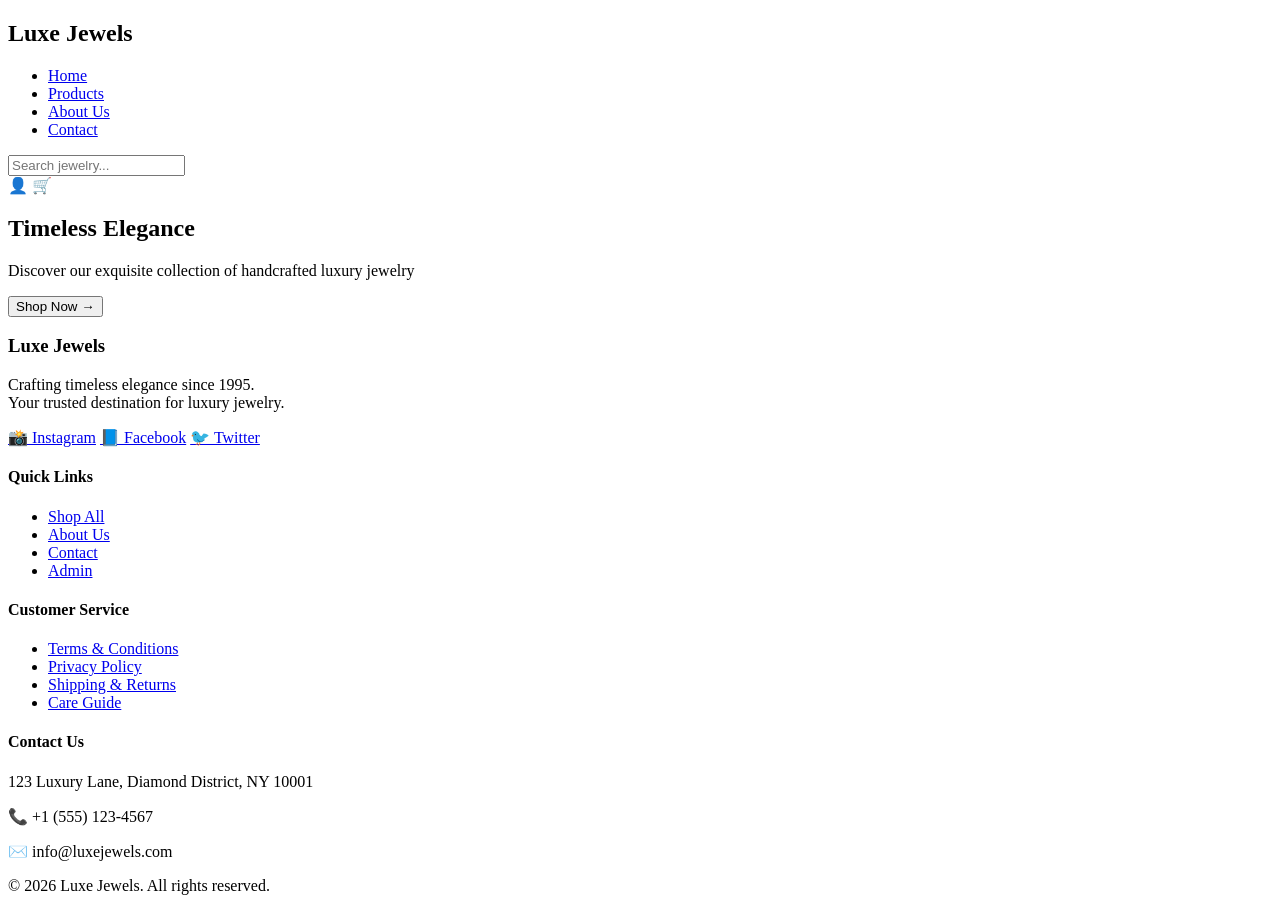
==== index.html @ 54682df0 "Add files via upload" ====
<!DOCTYPE html>
<html lang="en">
<head>
  <meta charset="UTF-8">
  <meta name="viewport" content="width=device-width, initial-scale=1.0">
  <title>Luxe Jewels</title>
  <link rel="stylesheet" href="css/style.css">
</head>
<body>
  <!-- Header -->
  <header>
    <nav class="navbar">
      <h1 class="logo">Luxe Jewels</h1>
      <ul class="nav-links">
        <li><a href="index.html">Home</a></li>
        <li><a href="products.html">Products</a></li>
        <li><a href="about.html">About Us</a></li>
        <li><a href="contact.html">Contact</a></li>
      </ul>
      <input type="text" placeholder="Search jewelry..." class="search-bar">
      <div class="icons">
        <span>👤</span>
        <span>🛒</span>
      </div>
    </nav>
  </header>

  <!-- Hero Banner -->
  <section class="hero">
    <h2>Timeless Elegance</h2>
    <p>Discover our exquisite collection of handcrafted luxury jewelry</p>
    <button onclick="shopNow()">Shop Now →</button>
  </section>

  <!-- Footer -->
<footer class="footer">
  <div class="footer-container">
    <!-- Brand Info -->
    <div class="footer-section">
      <h3>Luxe Jewels</h3>
      <p>Crafting timeless elegance since 1995.<br>Your trusted destination for luxury jewelry.</p>
      <div class="social-icons">
        <a href="#">📸 Instagram</a>
        <a href="#">📘 Facebook</a>
        <a href="#">🐦 Twitter</a>
      </div>
    </div>

    <!-- Quick Links -->
    <div class="footer-section">
      <h4>Quick Links</h4>
      <ul>
        <li><a href="products.html">Shop All</a></li>
        <li><a href="about.html">About Us</a></li>
        <li><a href="contact.html">Contact</a></li>
        <li><a href="#">Admin</a></li>
      </ul>
    </div>

    <!-- Customer Service -->
    <div class="footer-section">
      <h4>Customer Service</h4>
      <ul>
        <li><a href="#">Terms & Conditions</a></li>
        <li><a href="#">Privacy Policy</a></li>
        <li><a href="#">Shipping & Returns</a></li>
        <li><a href="#">Care Guide</a></li>
      </ul>
    </div>

    <!-- Contact Us -->
    <div class="footer-section">
      <h4>Contact Us</h4>
      <p>123 Luxury Lane, Diamond District, NY 10001</p>
      <p>📞 +1 (555) 123-4567</p>
      <p>✉️ info@luxejewels.com</p>
    </div>
  </div>
  <p class="footer-bottom">© 2026 Luxe Jewels. All rights reserved.</p>
</footer>
</body>
</html>
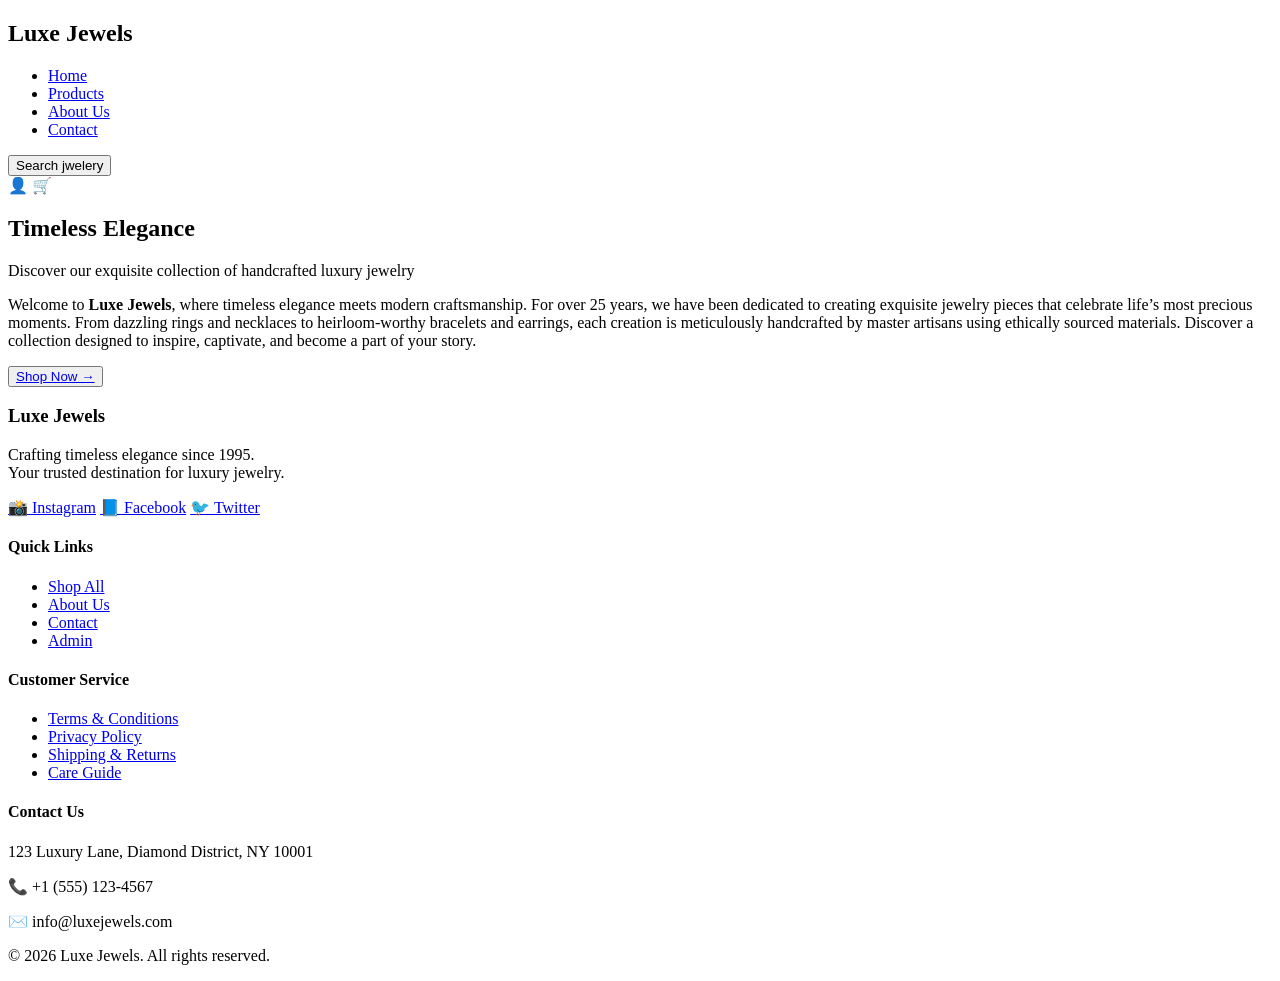
==== commit 9f09650f: "Add files via upload" ====
--- a/index.html
+++ b/index.html
@@ -7,6 +7,7 @@
   <link rel="stylesheet" href="css/style.css">
 </head>
 <body>
+  
   <!-- Header -->
   <header>
     <nav class="navbar">
@@ -17,10 +18,11 @@
         <li><a href="about.html">About Us</a></li>
         <li><a href="contact.html">Contact</a></li>
       </ul>
-      <input type="text" placeholder="Search jewelry..." class="search-bar">
+      <button onclick="search()" aria-placeholder="Search" class="search-bar"> Search jwelery </button>
+      
       <div class="icons">
-        <span>👤</span>
-        <span>🛒</span>
+        <span class="chang">👤</span>
+        <span class="chang">🛒</span>
       </div>
     </nav>
   </header>
@@ -29,10 +31,20 @@
   <section class="hero">
     <h2>Timeless Elegance</h2>
     <p>Discover our exquisite collection of handcrafted luxury jewelry</p>
-    <button onclick="shopNow()">Shop Now →</button>
   </section>
+  <section class="intro">
+  <p>
+    Welcome to <strong>Luxe Jewels</strong>, where timeless elegance meets modern craftsmanship. 
+    For over 25 years, we have been dedicated to creating exquisite jewelry pieces that celebrate 
+    life’s most precious moments. From dazzling rings and necklaces to heirloom-worthy bracelets 
+    and earrings, each creation is meticulously handcrafted by master artisans using ethically 
+    sourced materials. Discover a collection designed to inspire, captivate, and become a part 
+    of your story.
+  </p>
+  <button onclick="shopNow()"><a href="products.html" class="changes">Shop Now →</a></button>
+</section>
 
-  <!-- Footer -->
+   <!-- Footer -->
 <footer class="footer">
   <div class="footer-container">
     <!-- Brand Info -->
@@ -45,8 +57,7 @@
         <a href="#">🐦 Twitter</a>
       </div>
     </div>
-
-    <!-- Quick Links -->
+  <!-- Quick Links -->
     <div class="footer-section">
       <h4>Quick Links</h4>
       <ul>
@@ -56,6 +67,7 @@
         <li><a href="#">Admin</a></li>
       </ul>
     </div>
+   
 
     <!-- Customer Service -->
     <div class="footer-section">
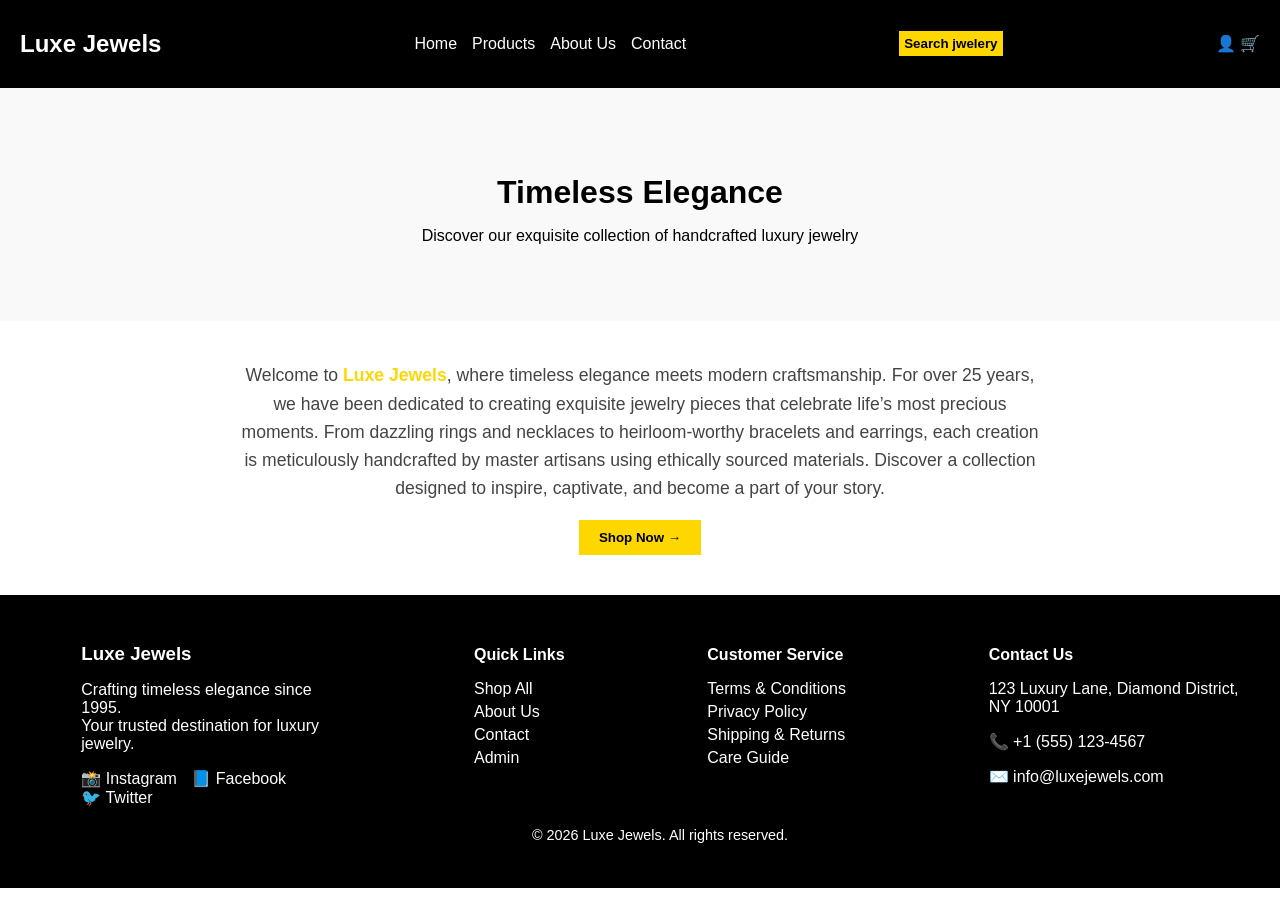
==== commit cb5fe2e3: "Update index.html" ====
--- a/index.html
+++ b/index.html
@@ -4,7 +4,7 @@
   <meta charset="UTF-8">
   <meta name="viewport" content="width=device-width, initial-scale=1.0">
   <title>Luxe Jewels</title>
-  <link rel="stylesheet" href="css/style.css">
+  <link rel="stylesheet" href="style.css">
 </head>
 <body>
   
@@ -18,7 +18,7 @@
         <li><a href="about.html">About Us</a></li>
         <li><a href="contact.html">Contact</a></li>
       </ul>
-      <button onclick="search()" aria-placeholder="Search" class="search-bar"> Search jwelery </button>
+      <button onclick="search()" class="search-bar"> Search jwelery </button>
       
       <div class="icons">
         <span class="chang">👤</span>
@@ -41,7 +41,9 @@
     sourced materials. Discover a collection designed to inspire, captivate, and become a part 
     of your story.
   </p>
-  <button onclick="shopNow()"><a href="products.html" class="changes">Shop Now →</a></button>
+  <button onclick="shopNow()">
+    <a href="products.html" class="changes">Shop Now →</a>
+  </button>
 </section>
 
    <!-- Footer -->
@@ -91,4 +93,4 @@
   <p class="footer-bottom">© 2026 Luxe Jewels. All rights reserved.</p>
 </footer>
 </body>
-</html>+</html>
--- a/style.css
+++ b/style.css
@@ -0,0 +1,247 @@
+body {
+  font-family: Arial, sans-serif;
+  margin: 0;
+  background-image: url("assets/images/c:\images\Green.jpg"); /* path to your image */
+  background-size: cover;   /* makes the image cover the whole area */
+  background-position: center; /* centers the image */
+  background-repeat: no-repeat; 
+
+}
+
+.navbar {
+  display: flex;
+  justify-content: space-between;
+  align-items: center;
+  background: #000;
+  color: #fff;
+  padding: 10px 20px;
+}
+
+.nav-links {
+  list-style: none;
+  display: flex;
+  gap: 15px;
+}
+
+.nav-links a {
+  color: #fff;
+  text-decoration: none;
+}
+
+.search-bar {
+  padding: 5px;
+  background: gold;
+  border: black;
+  cursor: pointer;
+  font-weight: bold;
+}
+
+
+
+.hero {
+  text-align: center;
+  padding: 60px 20px;
+  background: #f9f9f9;
+}
+
+.hero h2 {
+  font-size: 2rem;
+  margin-bottom: 10px;
+}
+
+.hero button {
+  background: gold;
+  border: none;
+  padding: 10px 20px;
+  cursor: pointer;
+  font-weight: bold;
+}
+.intro {
+  max-width: 800px;
+  margin: 40px auto;
+  text-align: center;
+  font-size: 1.1rem;
+  line-height: 1.6;
+  color: #444;
+}
+.intro strong {
+  color: gold; 
+}
+.intro button {
+   background: gold;
+  border: black;
+  padding: 10px 20px;
+  cursor: pointer;
+  font-weight: bold;
+}
+
+.img:hover {
+  transform: scale(1.05);
+  transition: 0.3s;
+}
+.icon {
+  width: 24px;
+  height: 24px;
+  vertical-align: middle;
+}
+.products {
+  text-align: center;
+  padding: 40px 20px;
+}
+
+.product-grid {
+  display: grid;
+  grid-template-columns: repeat(auto-fit, minmax(220px, 1fr));
+  gap: 20px;
+  margin-top: 30px;
+}
+
+.product-card {
+  border: 1px solid #ddd;
+  padding: 15px;
+  border-radius: 8px;
+  background: #fff;
+}
+
+.product-card img {
+  width: 200px;
+  height: 200px;
+  object-fit: cover; 
+  border-radius: 5px;
+}
+
+.product-card h3 {
+  margin: 10px 0;
+}
+
+.product-card button {
+  background: gold;
+  border: none;
+  padding: 8px 15px;
+  cursor: pointer;
+  font-weight: bold;
+}
+
+.contact {
+  padding: 40px 20px;
+  text-align: center;
+}
+
+.contact-container {
+  display: flex;
+  justify-content: space-around;
+  margin-top: 30px;
+  flex-wrap: wrap;
+}
+
+form {
+  display: flex;
+  flex-direction: column;
+  width: 300px;
+  gap: 10px;
+}
+
+form input, form textarea {
+  padding: 8px;
+  border: 1px solid #ccc;
+  border-radius: 5px;
+}
+
+form button {
+  background: gold;
+  border: none;
+  padding: 10px;
+  cursor: pointer;
+  font-weight: bold;
+}
+
+.store-info {
+  max-width: 300px;
+  text-align: left;
+}
+
+.about {
+  padding: 40px 20px;
+  text-align: center;
+}
+
+.about p {
+  max-width: 600px;
+  margin: 10px auto;
+  line-height: 1.6;
+}
+
+.values {
+  display: flex;
+  justify-content: center;
+  gap: 20px;
+  margin-top: 30px;
+  flex-wrap: wrap;
+}
+
+.value-card {
+  border: 1px solid #ddd;
+  padding: 15px;
+  border-radius: 8px;
+  width: 200px;
+  background: #fff;
+}
+
+.footer {
+  background: #000;
+  color: #fff;
+  padding: 30px 20px;
+  position:relative;
+  bottom: 0;
+  width: 100%;
+}
+
+.footer-container {
+  display: flex;
+  justify-content: space-around;
+  flex-wrap: wrap;
+  gap: 20px;
+}
+
+.footer-section {
+  max-width: 250px;
+}
+
+.footer-section h3, .footer-section h4 {
+  margin-bottom: 10px;
+}
+
+.footer-section ul {
+  list-style: none;
+  padding: 0;
+}
+
+.footer-section ul li {
+  margin: 5px 0;
+}
+
+.footer-section a {
+  color: #fff;
+  text-decoration: none;
+}
+
+.social-icons a {
+  display: inline-block;
+  margin-right: 10px;
+}
+
+.footer-bottom {
+  text-align: center;
+  margin-top: 20px;
+  font-size: 0.9rem;
+}
+
+.changes{
+  text-decoration: none;
+  color: black  ;
+}
+
+.chang:hover{
+  cursor: pointer;
+}
+
